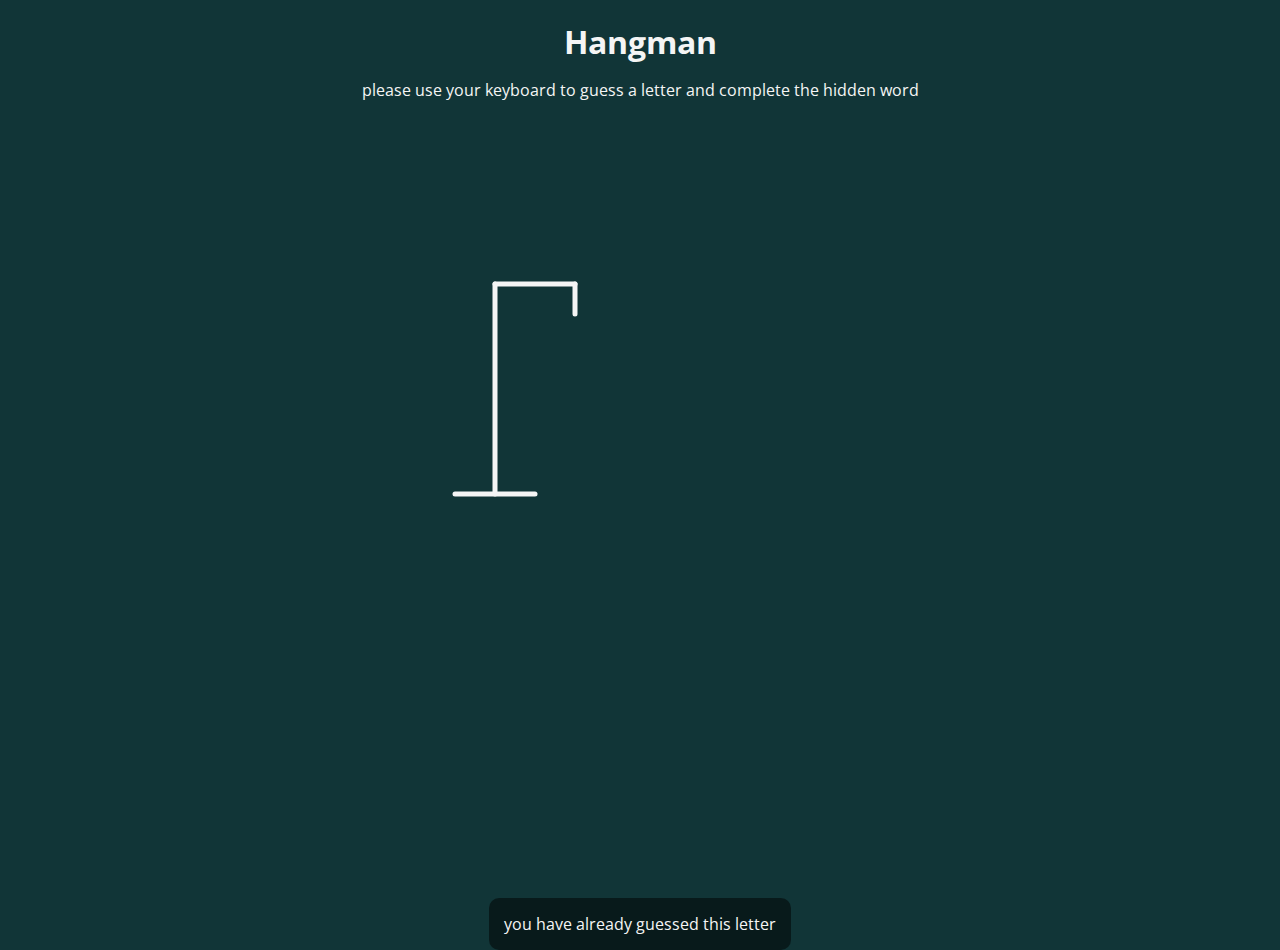
==== project6/index.html @ c5a70b18 "Initial commit" ====
<!DOCTYPE html>
<html lang="en">
<head>
    <meta charset="UTF-8">
    <meta http-equiv="X-UA-Compatible" content="IE=edge">
    <meta name="viewport" content="width=device-width, initial-scale=1.0">
    <link rel="stylesheet" href="style.css">
    <title>Hangman Game</title>
</head>
<body>
   <h1>Hangman</h1>
   <!--instruction-->
   <p>please use your keyboard to guess a letter and complete the hidden word </p>
   <div class="container">
       <!--hangman SVG-->
       <svg class="hangman-container" height="250" width="200">
            <line x1="60" y1="20" x2="140" y2="20" />
            <line x1="140" y1="20" x2="140" y2="50" />
            <line x1="60" y1="20" x2="60" y2="230" />
            <line x1="20" y1="230" x2="100" y2="230" />
            <!--hangman heads-->
            <circle cx="140" cy="70" r="20" class="hangman-part" />
            <!--hangman core-->
            <line x1="140" y1="90" x2="140" y2="150" class="hangman-part"/>
            <!--hangmans arm-->
            <line x1="140" y1="100" x2="120" y2="140" class="hangman-part"/>
            <line x1="140" y1="100" x2="160" y2="140" class="hangman-part"/>
            <!--hangman legs-->
            <line x1="140" y1="150" x2="120" y2="190" class="hangman-part"/>
            <line x1="140" y1="150" x2="160" y2="190" class="hangman-part"/>

       </svg>
       <!--container for incorrect guess-->
       <div class="incorrect-guesses-container">
           <!--use JS to add incorrect letters here-->
           <div  id="incorrect-letters">
           
           </div>

       </div>
       <!--this the main the wants to guess -->
       <div class="word" id="word">
           

       </div>
    </div>
       <!--Game over container-->
<div class="gameover-container" id="gameover-container">
    <div class="popup">
        <!--Message to display when game is finished-->
        <!--<h2 class="gameover-message">Congrats you won!</h2>-->
        <!--button to restart the game-->
    <!--<button id="play-btn">Play Again</button>-->
     </div>
</div>

<!--Notification conatainer-->
<div class="notification-container " id="notification-container">
    <p>you have already guessed this letter</p>
</div>


   
    <script src="script.js"></script>
</body>
</html>
---- project6/style.css ----
@import url('https://fonts.googleapis.com/css2?family=Open+Sans&display=swap');

*{
    box-sizing: border-box;
}
body{
    background-color: #113537;
    color: whitesmoke;
    font-family: 'Open Sans', sans-serif;
    display: flex;
    flex-direction: column;
    align-items: center;
    height: 80vh;
    margin: 0;
    overflow: hidden;
}

h1{
    margin: 20px 0 0;
}
.container{
    padding: 20px;
    position: relative;
    margin: auto;
    height: 350px;
    width: 450px;
}
.hangman-container{
    fill: transparent;
    stroke: whitesmoke;
    stroke-width: 5px;
    stroke-linecap: round;

}
.hangman-part{
    display: none;
}
.incorrect-guesses-container{
    position: absolute;
    top: 20px;
    right: 20px;
    display: flex;
    flex-direction: column;
    text-align: right;
    font-size: 18px;
}
.word{
    display: flex;
    position: absolute;
    bottom: 10px;
    left: 50%;
    transform: translateX(-50%);
}
.letter{
    font-size: 36px;
    border-bottom: 5px solid whitesmoke;
    display: inline-flex;
    align-items: center;
    justify-content: center;
    margin: 0 5px;
    height: 50px;
    width: 20px;

}
.gameover-container{
    background-color: rgba(0, 0, 0, 0.3);
    position: fixed;
    top: 0;
    bottom: 0;
    left: 0;
    right: 0;
    display: none;
    align-items: center;
    justify-content: center;
}
.popup{
    background-color: whitesmoke;
    width: 500px;
    border-radius: 10px;
    padding: 30px;
    text-align: center;
    color: black;

}
.popup button{
    cursor: pointer;
    background-color: #37505C;
    color: whitesmoke;
    border: 0; 
    padding: 10px;
    width: 200px;
    margin-top: 20px;
}
.pop button:active{
    transform: scale(0.9);
}
.notification-container{
    background-color: rgba(0, 0, 0, 0.5);
    border-radius: 10px;
    padding: 15px;
    position: absolute;
    bottom: -50px;
    transition: transform 0.5s ease-in-out;

}
.notification-container.show{
    transform: translateY(-80px);
}

.notification-container p{
    margin: 0;
}
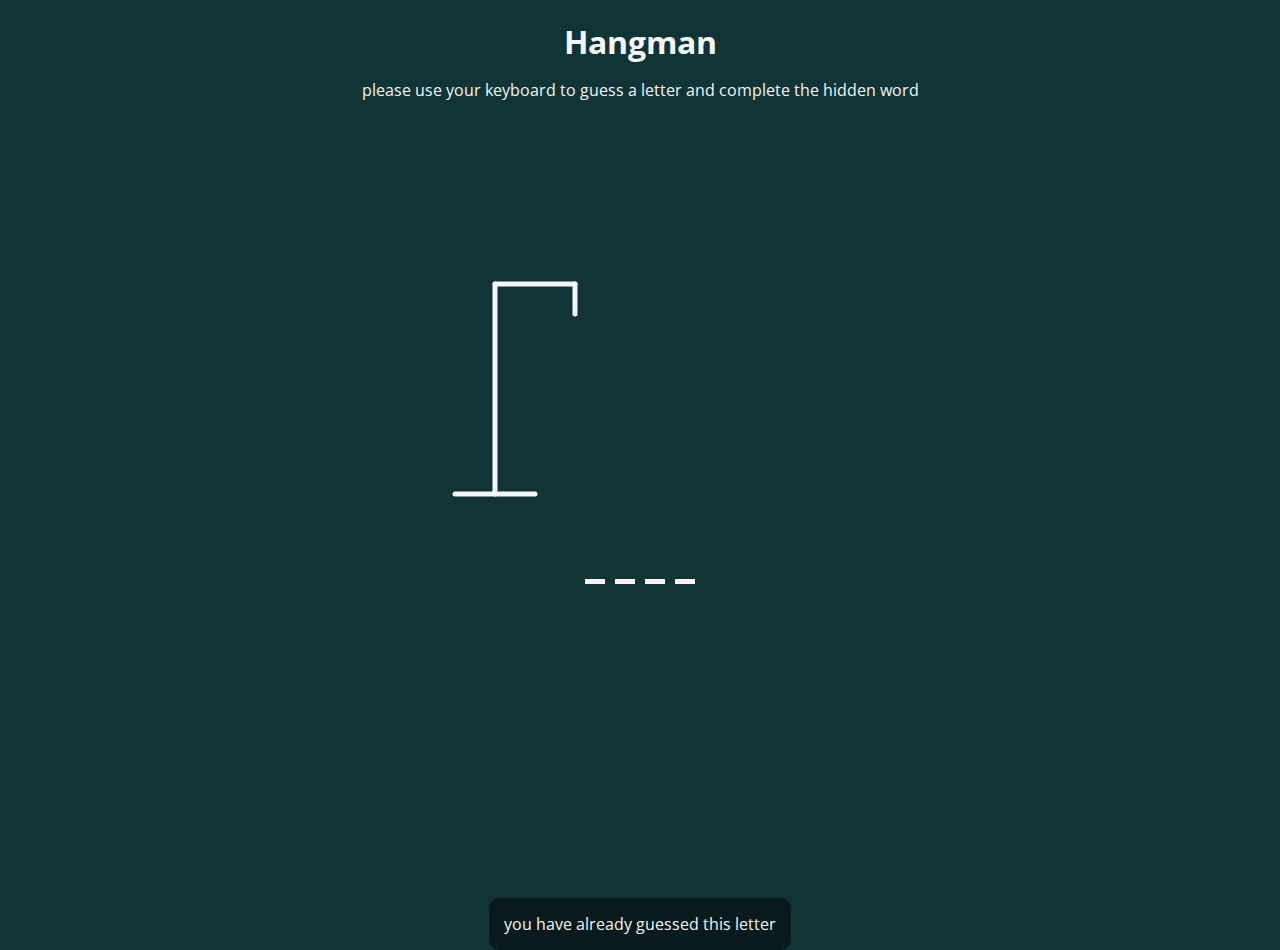
==== commit 0e9c7377: "projects" ====
--- a/project6/index.html
+++ b/project6/index.html
@@ -33,7 +33,7 @@
        <!--container for incorrect guess-->
        <div class="incorrect-guesses-container">
            <!--use JS to add incorrect letters here-->
-           <div  id="incorrect-letters">
+           <div  id="incorrect-Letters">
            
            </div>
 
@@ -48,9 +48,9 @@
 <div class="gameover-container" id="gameover-container">
     <div class="popup">
         <!--Message to display when game is finished-->
-        <!--<h2 class="gameover-message">Congrats you won!</h2>-->
+        <h2 id="gameover-message">Congrats you won!</h2>
         <!--button to restart the game-->
-    <!--<button id="play-btn">Play Again</button>-->
+        <button id="play-btn">Play Again</button>
      </div>
 </div>
 
